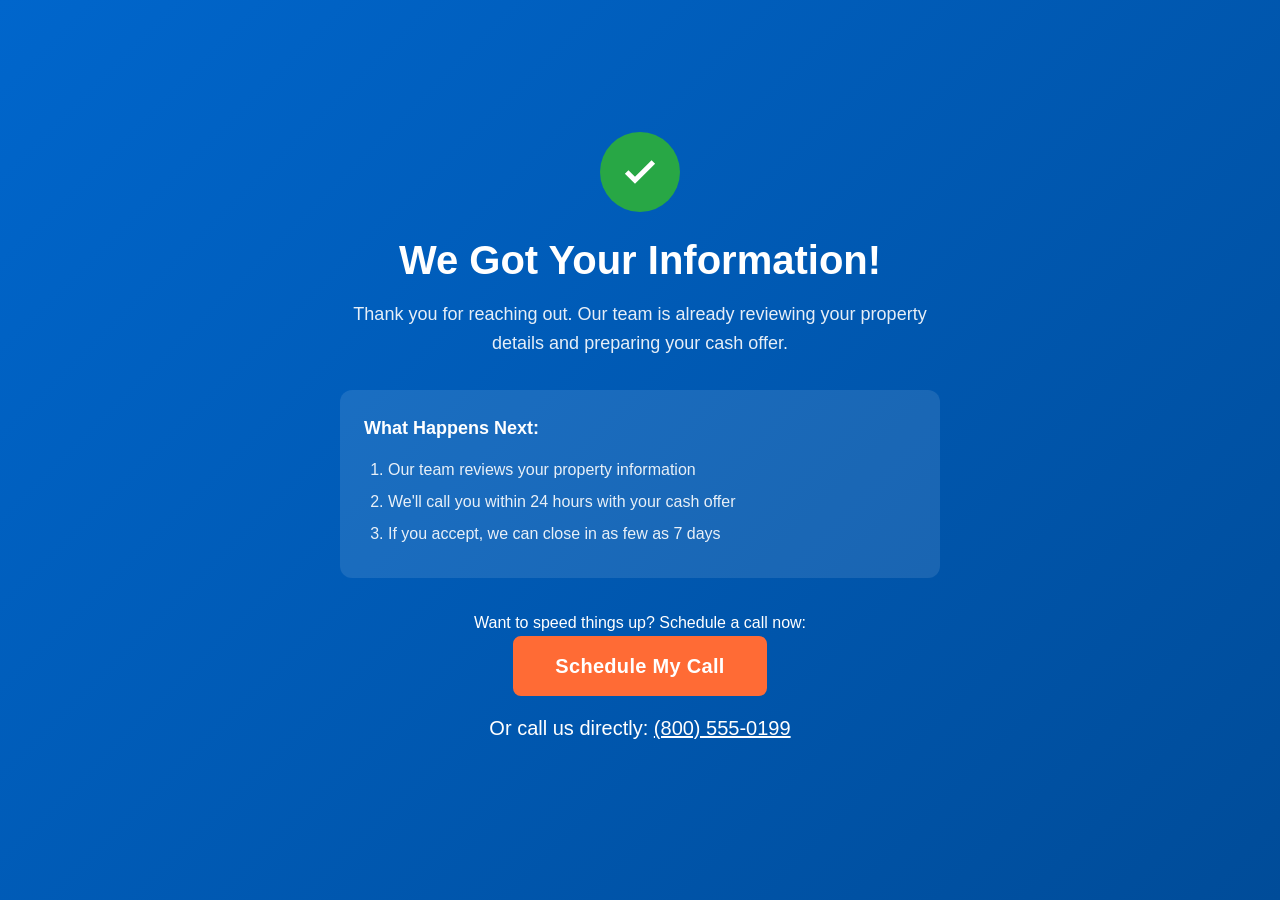
==== thank-you.html @ 828ac415 "Add high-converting PPC landing page for cash home buying business Complete landing page implementat" ====
<!DOCTYPE html>
<html lang="en">
<head>
    <meta charset="UTF-8">
    <meta name="viewport" content="width=device-width, initial-scale=1.0">
    <title>Thank You! | Atlas Home Buyers</title>
    <meta name="robots" content="noindex, nofollow">
    <link rel="icon" type="image/x-icon" href="/assets/favicon.ico">
    <link rel="stylesheet" href="styles.css">

    <!-- Google Tag Manager -->
    <!-- TODO: Replace GTM-XXXXXXX with your actual GTM container ID -->
    <script>
    (function(w,d,s,l,i){w[l]=w[l]||[];w[l].push({'gtm.start':
    new Date().getTime(),event:'gtm.js'});var f=d.getElementsByTagName(s)[0],
    j=d.createElement(s),dl=l!='dataLayer'?'&l='+l:'';j.async=true;j.src=
    'https://www.googletagmanager.com/gtm.js?id='+i+dl;f.parentNode.insertBefore(j,f);
    })(window,document,'script','dataLayer','GTM-XXXXXXX');
    </script>

    <!-- Facebook Pixel -->
    <!-- TODO: Replace XXXXXXXXXXXXXXXX with your actual Facebook Pixel ID -->
    <script>
    !function(f,b,e,v,n,t,s)
    {if(f.fbq)return;n=f.fbq=function(){n.callMethod?
    n.callMethod.apply(n,arguments):n.queue.push(arguments)};
    if(!f._fbq)f._fbq=n;n.push=n;n.loaded=!0;n.version='2.0';
    n.queue=[];t=b.createElement(e);t.async=!0;
    t.src=v;s=b.getElementsByTagName(e)[0];
    s.parentNode.insertBefore(t,s)}(window, document,'script',
    'https://connect.facebook.net/en_US/fbevents.js');
    fbq('init', 'XXXXXXXXXXXXXXXX');
    fbq('track', 'PageView');
    </script>

    <!-- GA4 -->
    <!-- TODO: Replace G-XXXXXXXXXX with your actual GA4 measurement ID -->
    <script async src="https://www.googletagmanager.com/gtag/js?id=G-XXXXXXXXXX"></script>
    <script>
    window.dataLayer = window.dataLayer || [];
    function gtag(){dataLayer.push(arguments);}
    gtag('js', new Date());
    gtag('config', 'G-XXXXXXXXXX');

    // Track thank-you page conversion
    gtag('event', 'conversion', {
        'event_category': 'form',
        'event_label': 'thank_you_page_view'
    });
    </script>

    <style>
        .thank-you {
            min-height: 100vh;
            display: flex;
            align-items: center;
            justify-content: center;
            text-align: center;
            padding: var(--space-lg);
            background: linear-gradient(135deg, #0066CC 0%, #004C99 100%);
            color: var(--color-white);
        }
        .thank-you__container {
            max-width: 600px;
        }
        .thank-you__icon {
            width: 80px;
            height: 80px;
            margin: 0 auto var(--space-lg);
            background-color: var(--color-success);
            border-radius: 50%;
            display: flex;
            align-items: center;
            justify-content: center;
        }
        .thank-you__title {
            font-size: var(--font-size-4xl);
            font-weight: 800;
            margin-bottom: var(--space-md);
            line-height: 1.2;
        }
        .thank-you__text {
            font-size: var(--font-size-lg);
            opacity: 0.9;
            margin-bottom: var(--space-xl);
            line-height: 1.6;
        }
        .thank-you__steps {
            text-align: left;
            background-color: rgba(255, 255, 255, 0.1);
            padding: var(--space-lg);
            border-radius: var(--border-radius-lg);
            margin-bottom: var(--space-xl);
        }
        .thank-you__steps h3 {
            font-size: var(--font-size-lg);
            margin-bottom: var(--space-md);
        }
        .thank-you__steps ol {
            list-style: decimal;
            padding-left: var(--space-lg);
        }
        .thank-you__steps li {
            margin-bottom: var(--space-sm);
            line-height: 1.5;
            opacity: 0.9;
        }
        .thank-you__cta {
            margin-bottom: var(--space-lg);
        }
        .thank-you__phone {
            font-size: var(--font-size-xl);
            margin-top: var(--space-md);
        }
        .thank-you__phone a {
            color: var(--color-white);
            text-decoration: underline;
        }
        /* Calendly embed placeholder */
        .calendly-embed {
            background-color: var(--color-white);
            border-radius: var(--border-radius-lg);
            overflow: hidden;
            margin-top: var(--space-xl);
        }
        .calendly-embed__placeholder {
            padding: var(--space-2xl);
            text-align: center;
            color: var(--color-text-light);
        }
    </style>
</head>
<body>
    <!-- Google Tag Manager (noscript) -->
    <noscript>
        <iframe src="https://www.googletagmanager.com/ns.html?id=GTM-XXXXXXX"
                height="0" width="0" style="display:none;visibility:hidden"></iframe>
    </noscript>

    <main class="thank-you">
        <div class="thank-you__container">
            <div class="thank-you__icon" aria-hidden="true">
                <svg width="40" height="40" viewBox="0 0 24 24" fill="none" stroke="white" stroke-width="3"><polyline points="20 6 9 17 4 12"/></svg>
            </div>

            <h1 class="thank-you__title">We Got Your Information!</h1>

            <p class="thank-you__text">
                Thank you for reaching out. Our team is already reviewing your property details and preparing your cash offer.
            </p>

            <div class="thank-you__steps">
                <h3>What Happens Next:</h3>
                <ol>
                    <li>Our team reviews your property information</li>
                    <li>We'll call you within 24 hours with your cash offer</li>
                    <li>If you accept, we can close in as few as 7 days</li>
                </ol>
            </div>

            <div class="thank-you__cta">
                <p>Want to speed things up? Schedule a call now:</p>

                <!-- TODO: Replace with your actual Calendly link -->
                <a href="https://calendly.com/atlas-home-buyers/consultation" class="btn btn--primary btn--cta" target="_blank" rel="noopener">
                    Schedule My Call
                </a>

                <p class="thank-you__phone">
                    Or call us directly: <a href="tel:+18005550199">(800) 555-0199</a>
                </p>
            </div>

            <!-- Calendly Inline Embed Placeholder -->
            <!-- TODO: Uncomment and replace with your Calendly embed
            <div class="calendly-embed">
                <div class="calendly-inline-widget"
                     data-url="https://calendly.com/atlas-home-buyers/consultation"
                     style="min-width:320px;height:630px;">
                </div>
                <script type="text/javascript" src="https://assets.calendly.com/assets/external/widget.js" async></script>
            </div>
            -->
        </div>
    </main>
</body>
</html>
---- styles.css ----
/* ============================================
   Atlas Home Buyers — PPC Landing Page Styles
   Mobile-first responsive design
   Color Scheme: Primary Blue (#0066CC), CTA Orange (#FF6B35)
   ============================================ */

/* ============================================
   CSS CUSTOM PROPERTIES (Design Tokens)
   ============================================ */
:root {
    /* Colors */
    --color-primary: #0066CC;
    --color-primary-dark: #004C99;
    --color-primary-light: #E8F4FD;
    --color-cta: #FF6B35;
    --color-cta-hover: #E85A25;
    --color-cta-active: #D14E1C;
    --color-success: #28A745;
    --color-error: #DC3545;
    --color-warning: #FFC107;
    --color-text: #1A1A2E;
    --color-text-light: #555770;
    --color-text-muted: #8E8EA0;
    --color-white: #FFFFFF;
    --color-bg: #FFFFFF;
    --color-bg-light: #F8F9FA;
    --color-bg-dark: #1A1A2E;
    --color-border: #DEE2E6;
    --color-star: #FFB800;

    /* Typography — system font stack for performance */
    --font-family: -apple-system, BlinkMacSystemFont, 'Segoe UI', Roboto,
                   'Helvetica Neue', Arial, sans-serif, 'Apple Color Emoji',
                   'Segoe UI Emoji';
    --font-size-base: 16px;
    --font-size-sm: 14px;
    --font-size-xs: 12px;
    --font-size-lg: 18px;
    --font-size-xl: 20px;
    --font-size-2xl: 24px;
    --font-size-3xl: 32px;
    --font-size-4xl: 40px;
    --font-size-hero: 36px;

    /* Spacing */
    --space-xs: 4px;
    --space-sm: 8px;
    --space-md: 16px;
    --space-lg: 24px;
    --space-xl: 32px;
    --space-2xl: 48px;
    --space-3xl: 64px;
    --space-4xl: 80px;

    /* Layout */
    --max-width: 1200px;
    --container-padding: 16px;

    /* Borders */
    --border-radius: 8px;
    --border-radius-lg: 12px;
    --border-radius-pill: 50px;

    /* Shadows */
    --shadow-sm: 0 1px 3px rgba(0, 0, 0, 0.1);
    --shadow-md: 0 4px 12px rgba(0, 0, 0, 0.1);
    --shadow-lg: 0 8px 24px rgba(0, 0, 0, 0.12);
    --shadow-xl: 0 16px 48px rgba(0, 0, 0, 0.15);

    /* Transitions */
    --transition-fast: 150ms ease;
    --transition-base: 250ms ease;
    --transition-slow: 400ms ease;

    /* Z-index layers */
    --z-sticky: 100;
    --z-popup: 1000;
    --z-mobile-cta: 90;
}


/* ============================================
   RESET & BASE STYLES
   ============================================ */
*,
*::before,
*::after {
    box-sizing: border-box;
    margin: 0;
    padding: 0;
}

html {
    font-size: var(--font-size-base);
    scroll-behavior: smooth;
    -webkit-text-size-adjust: 100%;
}

body {
    font-family: var(--font-family);
    font-size: var(--font-size-base);
    line-height: 1.6;
    color: var(--color-text);
    background-color: var(--color-bg);
    -webkit-font-smoothing: antialiased;
    -moz-osx-font-smoothing: grayscale;
    /* Prevent layout shift from scrollbar */
    overflow-x: hidden;
}

img {
    max-width: 100%;
    height: auto;
    display: block;
}

a {
    color: var(--color-primary);
    text-decoration: none;
    transition: color var(--transition-fast);
}

a:hover {
    color: var(--color-primary-dark);
}

a:focus-visible,
button:focus-visible,
input:focus-visible,
select:focus-visible,
textarea:focus-visible {
    outline: 3px solid var(--color-primary);
    outline-offset: 2px;
}

ul, ol {
    list-style: none;
}


/* ============================================
   UTILITY CLASSES
   ============================================ */
.container {
    width: 100%;
    max-width: var(--max-width);
    margin: 0 auto;
    padding-left: var(--container-padding);
    padding-right: var(--container-padding);
}

/* Screen reader only */
.sr-only {
    position: absolute;
    width: 1px;
    height: 1px;
    padding: 0;
    margin: -1px;
    overflow: hidden;
    clip: rect(0, 0, 0, 0);
    white-space: nowrap;
    border: 0;
}

/* Fade-in animation on scroll */
.fade-in {
    opacity: 0;
    transform: translateY(20px);
    transition: opacity 0.6s ease, transform 0.6s ease;
}

.fade-in.visible {
    opacity: 1;
    transform: translateY(0);
}


/* ============================================
   BUTTONS
   ============================================ */
.btn {
    display: inline-flex;
    align-items: center;
    justify-content: center;
    gap: var(--space-sm);
    font-family: var(--font-family);
    font-size: var(--font-size-lg);
    font-weight: 700;
    line-height: 1;
    padding: 16px 32px;
    border: 2px solid transparent;
    border-radius: var(--border-radius);
    cursor: pointer;
    text-align: center;
    text-decoration: none;
    transition: all var(--transition-base);
    /* Minimum 44px touch target per WCAG */
    min-height: 48px;
}

.btn--primary {
    background-color: var(--color-cta);
    color: var(--color-white);
    border-color: var(--color-cta);
}

.btn--primary:hover {
    background-color: var(--color-cta-hover);
    border-color: var(--color-cta-hover);
    color: var(--color-white);
    transform: translateY(-1px);
    box-shadow: var(--shadow-md);
}

.btn--primary:active {
    background-color: var(--color-cta-active);
    transform: translateY(0);
}

.btn--outline {
    background-color: transparent;
    color: var(--color-white);
    border-color: var(--color-white);
}

.btn--outline:hover {
    background-color: var(--color-white);
    color: var(--color-primary);
}

.btn--cta {
    font-size: var(--font-size-xl);
    padding: 18px 40px;
    border-radius: var(--border-radius);
    text-transform: none;
    letter-spacing: 0.3px;
    /* Pulse animation for attention */
    animation: pulse-shadow 2s infinite;
}

.btn--large {
    font-size: var(--font-size-xl);
    padding: 20px 48px;
}

@keyframes pulse-shadow {
    0% {
        box-shadow: 0 0 0 0 rgba(255, 107, 53, 0.4);
    }
    70% {
        box-shadow: 0 0 0 12px rgba(255, 107, 53, 0);
    }
    100% {
        box-shadow: 0 0 0 0 rgba(255, 107, 53, 0);
    }
}


/* ============================================
   SECTION TITLES
   ============================================ */
.section-title {
    font-size: var(--font-size-3xl);
    font-weight: 800;
    text-align: center;
    margin-bottom: var(--space-md);
    color: var(--color-text);
    line-height: 1.2;
}

.section-title--light {
    color: var(--color-white);
}

.section-subtitle {
    font-size: var(--font-size-lg);
    text-align: center;
    color: var(--color-text-light);
    max-width: 600px;
    margin: 0 auto var(--space-2xl);
    line-height: 1.5;
}


/* ============================================
   STICKY HEADER
   ============================================ */
.sticky-header {
    position: fixed;
    top: 0;
    left: 0;
    right: 0;
    z-index: var(--z-sticky);
    background-color: var(--color-white);
    box-shadow: var(--shadow-sm);
    transform: translateY(-100%);
    transition: transform var(--transition-base);
}

.sticky-header.visible {
    transform: translateY(0);
}

.sticky-header__inner {
    display: flex;
    align-items: center;
    justify-content: space-between;
    padding: var(--space-sm) var(--container-padding);
    max-width: var(--max-width);
    margin: 0 auto;
}

.logo-text {
    font-size: var(--font-size-lg);
    font-weight: 800;
    color: var(--color-primary);
}

.sticky-header__phone {
    display: inline-flex;
    align-items: center;
    gap: var(--space-xs);
    color: var(--color-cta);
    font-weight: 700;
    font-size: var(--font-size-sm);
    padding: var(--space-sm) var(--space-md);
    border: 2px solid var(--color-cta);
    border-radius: var(--border-radius-pill);
    transition: all var(--transition-fast);
}

.sticky-header__phone:hover {
    background-color: var(--color-cta);
    color: var(--color-white);
}


/* ============================================
   HERO SECTION
   ============================================ */
.hero {
    /* TODO: Replace with actual hero image */
    background: linear-gradient(135deg, #0066CC 0%, #004C99 50%, #003366 100%);
    color: var(--color-white);
    padding: var(--space-3xl) 0 var(--space-2xl);
    min-height: auto;
    position: relative;
    overflow: hidden;
}

/* Subtle pattern overlay */
.hero::before {
    content: '';
    position: absolute;
    top: 0;
    left: 0;
    right: 0;
    bottom: 0;
    background-image: url("data:image/svg+xml,%3Csvg width='60' height='60' viewBox='0 0 60 60' xmlns='http://www.w3.org/2000/svg'%3E%3Cg fill='none' fill-rule='evenodd'%3E%3Cg fill='%23ffffff' fill-opacity='0.04'%3E%3Ccircle cx='30' cy='30' r='2'/%3E%3C/g%3E%3C/g%3E%3C/svg%3E");
    pointer-events: none;
}

.hero__container {
    max-width: var(--max-width);
    margin: 0 auto;
    padding: 0 var(--container-padding);
    position: relative;
    z-index: 1;
}

.hero__content {
    text-align: center;
    margin-bottom: var(--space-xl);
}

.hero__title {
    font-size: var(--font-size-hero);
    font-weight: 800;
    line-height: 1.15;
    margin-bottom: var(--space-md);
    letter-spacing: -0.5px;
}

.hero__title .city-name {
    color: var(--color-cta);
}

.hero__subtitle {
    font-size: var(--font-size-lg);
    font-weight: 400;
    opacity: 0.9;
    margin-bottom: var(--space-lg);
    line-height: 1.5;
}


/* Trust Badges */
.trust-badges {
    display: flex;
    flex-wrap: wrap;
    justify-content: center;
    gap: var(--space-md);
    margin-bottom: var(--space-lg);
}

.trust-badge {
    display: flex;
    align-items: center;
    gap: var(--space-xs);
    background-color: rgba(255, 255, 255, 0.15);
    padding: var(--space-sm) var(--space-md);
    border-radius: var(--border-radius-pill);
    font-size: var(--font-size-sm);
    font-weight: 600;
    backdrop-filter: blur(4px);
}


/* ============================================
   LEAD CAPTURE FORM
   ============================================ */
.hero__form-wrapper {
    max-width: 480px;
    margin: 0 auto;
}

.urgency-banner {
    display: flex;
    align-items: center;
    justify-content: center;
    gap: var(--space-xs);
    background-color: var(--color-warning);
    color: var(--color-text);
    padding: var(--space-sm) var(--space-md);
    border-radius: var(--border-radius) var(--border-radius) 0 0;
    font-size: var(--font-size-sm);
    font-weight: 600;
}

.lead-form {
    background-color: var(--color-white);
    color: var(--color-text);
    padding: var(--space-lg);
    border-radius: 0 0 var(--border-radius-lg) var(--border-radius-lg);
    box-shadow: var(--shadow-xl);
}

.lead-form__heading {
    font-size: var(--font-size-2xl);
    font-weight: 800;
    text-align: center;
    margin-bottom: var(--space-lg);
    color: var(--color-text);
}

.form-group {
    margin-bottom: var(--space-md);
}

.form-label {
    display: block;
    font-size: var(--font-size-sm);
    font-weight: 600;
    margin-bottom: var(--space-xs);
    color: var(--color-text);
}

.required {
    color: var(--color-error);
}

.form-input {
    display: block;
    width: 100%;
    padding: 14px 16px;
    font-family: var(--font-family);
    font-size: var(--font-size-base);
    color: var(--color-text);
    background-color: var(--color-bg-light);
    border: 2px solid var(--color-border);
    border-radius: var(--border-radius);
    transition: border-color var(--transition-fast), box-shadow var(--transition-fast);
    /* Minimum 44px touch target */
    min-height: 48px;
}

.form-input::placeholder {
    color: var(--color-text-muted);
}

.form-input:focus {
    outline: none;
    border-color: var(--color-primary);
    box-shadow: 0 0 0 3px rgba(0, 102, 204, 0.15);
    background-color: var(--color-white);
}

.form-input.error {
    border-color: var(--color-error);
    box-shadow: 0 0 0 3px rgba(220, 53, 69, 0.15);
}

.form-input.valid {
    border-color: var(--color-success);
}

.form-error {
    display: block;
    font-size: var(--font-size-xs);
    color: var(--color-error);
    margin-top: var(--space-xs);
    min-height: 0;
    transition: all var(--transition-fast);
}

/* Checkbox styling */
.form-group--checkbox {
    margin-bottom: var(--space-sm);
}

.checkbox-label {
    display: flex;
    align-items: flex-start;
    gap: var(--space-sm);
    cursor: pointer;
    font-size: var(--font-size-xs);
    line-height: 1.4;
    color: var(--color-text-light);
}

.checkbox-label input[type="checkbox"] {
    position: absolute;
    opacity: 0;
    width: 0;
    height: 0;
}

.checkbox-custom {
    flex-shrink: 0;
    width: 20px;
    height: 20px;
    border: 2px solid var(--color-border);
    border-radius: 4px;
    transition: all var(--transition-fast);
    position: relative;
    margin-top: 1px;
}

.checkbox-label input[type="checkbox"]:checked + .checkbox-custom {
    background-color: var(--color-primary);
    border-color: var(--color-primary);
}

.checkbox-label input[type="checkbox"]:checked + .checkbox-custom::after {
    content: '';
    position: absolute;
    top: 2px;
    left: 6px;
    width: 5px;
    height: 10px;
    border: solid white;
    border-width: 0 2px 2px 0;
    transform: rotate(45deg);
}

.checkbox-label input[type="checkbox"]:focus-visible + .checkbox-custom {
    outline: 3px solid var(--color-primary);
    outline-offset: 2px;
}

.checkbox-text a {
    color: var(--color-primary);
    text-decoration: underline;
}

/* Submit button inside form */
.lead-form .btn--cta {
    width: 100%;
    margin-top: var(--space-md);
    font-size: var(--font-size-xl);
}

.form-disclaimer {
    display: flex;
    align-items: center;
    justify-content: center;
    gap: var(--space-xs);
    font-size: var(--font-size-xs);
    color: var(--color-text-muted);
    text-align: center;
    margin-top: var(--space-md);
}

/* Form submission states */
.lead-form.submitting .btn--cta {
    opacity: 0.7;
    pointer-events: none;
}

.lead-form.submitting .btn--cta::after {
    content: '';
    display: inline-block;
    width: 16px;
    height: 16px;
    margin-left: var(--space-sm);
    border: 2px solid transparent;
    border-top-color: var(--color-white);
    border-radius: 50%;
    animation: spin 0.6s linear infinite;
}

@keyframes spin {
    to { transform: rotate(360deg); }
}


/* ============================================
   SOCIAL PROOF SECTION
   ============================================ */
.social-proof {
    background-color: var(--color-bg-light);
    padding: var(--space-2xl) 0;
}

/* Stats Bar */
.stats-bar {
    display: grid;
    grid-template-columns: repeat(2, 1fr);
    gap: var(--space-md);
    margin-bottom: var(--space-2xl);
}

.stat {
    text-align: center;
    padding: var(--space-lg);
    background-color: var(--color-white);
    border-radius: var(--border-radius);
    box-shadow: var(--shadow-sm);
}

.stat__number {
    display: block;
    font-size: var(--font-size-3xl);
    font-weight: 800;
    color: var(--color-primary);
    line-height: 1.2;
}

.stat__label {
    font-size: var(--font-size-sm);
    color: var(--color-text-light);
    font-weight: 500;
}

/* Rating Display */
.rating-display {
    text-align: center;
    margin-bottom: var(--space-2xl);
}

.stars {
    display: flex;
    justify-content: center;
    gap: 4px;
    margin-bottom: var(--space-sm);
}

.star {
    width: 28px;
    height: 28px;
    color: var(--color-star);
}

.rating-text {
    font-size: var(--font-size-base);
    color: var(--color-text-light);
}

/* Testimonials */
.testimonials {
    display: grid;
    grid-template-columns: 1fr;
    gap: var(--space-lg);
}

.testimonial {
    background-color: var(--color-white);
    padding: var(--space-lg);
    border-radius: var(--border-radius-lg);
    box-shadow: var(--shadow-sm);
    border-left: 4px solid var(--color-primary);
}

.testimonial__stars {
    color: var(--color-star);
    font-size: var(--font-size-lg);
    margin-bottom: var(--space-sm);
    letter-spacing: 2px;
}

.testimonial__quote {
    font-size: var(--font-size-base);
    line-height: 1.6;
    color: var(--color-text);
    margin-bottom: var(--space-md);
    font-style: italic;
}

.testimonial__author {
    display: flex;
    align-items: center;
    gap: var(--space-sm);
}

.testimonial__avatar {
    width: 44px;
    height: 44px;
    border-radius: 50%;
    background-color: var(--color-primary);
    color: var(--color-white);
    display: flex;
    align-items: center;
    justify-content: center;
    font-weight: 700;
    font-size: var(--font-size-sm);
    flex-shrink: 0;
}

.testimonial__name {
    font-weight: 700;
    font-style: normal;
    display: block;
    color: var(--color-text);
}

.testimonial__location {
    font-size: var(--font-size-sm);
    color: var(--color-text-muted);
}


/* ============================================
   3-STEP PROCESS SECTION
   ============================================ */
.process {
    padding: var(--space-3xl) 0;
    background-color: var(--color-white);
}

.process__steps {
    display: flex;
    flex-direction: column;
    align-items: center;
    gap: var(--space-lg);
}

.process__step {
    text-align: center;
    max-width: 340px;
}

.process__icon {
    position: relative;
    width: 80px;
    height: 80px;
    margin: 0 auto var(--space-md);
    background-color: var(--color-primary-light);
    border-radius: 50%;
    display: flex;
    align-items: center;
    justify-content: center;
    color: var(--color-primary);
}

.process__step-number {
    position: absolute;
    top: -4px;
    right: -4px;
    width: 28px;
    height: 28px;
    background-color: var(--color-cta);
    color: var(--color-white);
    border-radius: 50%;
    font-size: var(--font-size-sm);
    font-weight: 800;
    display: flex;
    align-items: center;
    justify-content: center;
}

.process__step-title {
    font-size: var(--font-size-xl);
    font-weight: 700;
    margin-bottom: var(--space-sm);
    color: var(--color-text);
}

.process__step-desc {
    font-size: var(--font-size-base);
    color: var(--color-text-light);
    line-height: 1.6;
}

/* Step connector arrows — hidden on mobile, shown on desktop */
.process__connector {
    display: none;
    color: var(--color-primary);
    opacity: 0.3;
}


/* ============================================
   BENEFITS SECTION
   ============================================ */
.benefits {
    padding: var(--space-3xl) 0;
    background-color: var(--color-bg-light);
}

.benefits__grid {
    display: grid;
    grid-template-columns: 1fr;
    gap: var(--space-md);
    margin-bottom: var(--space-2xl);
}

.benefit {
    display: flex;
    align-items: flex-start;
    gap: var(--space-md);
    padding: var(--space-lg);
    background-color: var(--color-white);
    border-radius: var(--border-radius);
    box-shadow: var(--shadow-sm);
    transition: box-shadow var(--transition-base);
}

.benefit:hover {
    box-shadow: var(--shadow-md);
}

.benefit__icon {
    flex-shrink: 0;
    color: var(--color-success);
}

.benefit__title {
    font-size: var(--font-size-base);
    font-weight: 700;
    margin-bottom: var(--space-xs);
    color: var(--color-text);
}

.benefit__desc {
    font-size: var(--font-size-sm);
    color: var(--color-text-light);
    line-height: 1.5;
}

/* Comparison Table */
.comparison {
    max-width: 700px;
    margin: 0 auto;
}

.comparison__title {
    text-align: center;
    font-size: var(--font-size-2xl);
    font-weight: 700;
    margin-bottom: var(--space-lg);
}

.comparison__table {
    background-color: var(--color-white);
    border-radius: var(--border-radius-lg);
    overflow: hidden;
    box-shadow: var(--shadow-md);
}

.comparison__header,
.comparison__row {
    display: grid;
    grid-template-columns: 1.2fr 1fr 1fr;
    gap: 0;
}

.comparison__header {
    font-weight: 700;
    font-size: var(--font-size-sm);
    background-color: var(--color-bg-light);
}

.comparison__header > div,
.comparison__row > div {
    padding: var(--space-md);
    display: flex;
    align-items: center;
}

.comparison__row {
    border-top: 1px solid var(--color-border);
    font-size: var(--font-size-sm);
}

.comparison__label {
    font-weight: 600;
    color: var(--color-text);
}

.comparison__col--traditional {
    color: var(--color-text-light);
    text-align: center;
    justify-content: center;
}

.comparison__col--atlas {
    text-align: center;
    justify-content: center;
}

.comparison__highlight {
    color: var(--color-success);
    font-weight: 700;
}


/* ============================================
   FAQ ACCORDION SECTION
   ============================================ */
.faq {
    padding: var(--space-3xl) 0;
    background-color: var(--color-white);
}

.faq__list {
    max-width: 700px;
    margin: 0 auto;
}

.faq__item {
    border-bottom: 1px solid var(--color-border);
}

.faq__item:first-child {
    border-top: 1px solid var(--color-border);
}

.faq__question {
    display: flex;
    align-items: center;
    justify-content: space-between;
    width: 100%;
    padding: var(--space-lg) 0;
    font-family: var(--font-family);
    font-size: var(--font-size-base);
    font-weight: 600;
    color: var(--color-text);
    background: none;
    border: none;
    cursor: pointer;
    text-align: left;
    gap: var(--space-md);
    transition: color var(--transition-fast);
    /* Minimum touch target */
    min-height: 48px;
}

.faq__question:hover {
    color: var(--color-primary);
}

.faq__chevron {
    flex-shrink: 0;
    transition: transform var(--transition-base);
}

.faq__question[aria-expanded="true"] .faq__chevron {
    transform: rotate(180deg);
}

.faq__answer {
    overflow: hidden;
    max-height: 0;
    transition: max-height var(--transition-slow), padding var(--transition-slow);
}

.faq__answer[hidden] {
    display: block;
    max-height: 0;
    padding: 0;
}

.faq__answer:not([hidden]) {
    max-height: 300px;
    padding-bottom: var(--space-lg);
}

.faq__answer p {
    font-size: var(--font-size-base);
    line-height: 1.6;
    color: var(--color-text-light);
}


/* ============================================
   FINAL CTA SECTION
   ============================================ */
.final-cta {
    padding: var(--space-3xl) 0;
    background: linear-gradient(135deg, #0066CC 0%, #004C99 100%);
    color: var(--color-white);
    text-align: center;
}

.final-cta__subtitle {
    font-size: var(--font-size-lg);
    opacity: 0.9;
    margin-bottom: var(--space-xl);
}

.final-cta__actions {
    display: flex;
    flex-direction: column;
    align-items: center;
    gap: var(--space-md);
}


/* ============================================
   FOOTER
   ============================================ */
.footer {
    background-color: var(--color-bg-dark);
    color: rgba(255, 255, 255, 0.8);
    padding: var(--space-2xl) 0 var(--space-lg);
}

.footer__inner {
    display: grid;
    grid-template-columns: 1fr;
    gap: var(--space-xl);
    margin-bottom: var(--space-xl);
}

.footer__brand .logo-text {
    color: var(--color-white);
    font-size: var(--font-size-xl);
}

.footer__tagline {
    font-size: var(--font-size-sm);
    opacity: 0.7;
    margin-top: var(--space-sm);
}

.footer__heading {
    font-size: var(--font-size-sm);
    font-weight: 700;
    color: var(--color-white);
    text-transform: uppercase;
    letter-spacing: 1px;
    margin-bottom: var(--space-md);
}

.footer__area-list {
    display: grid;
    grid-template-columns: 1fr 1fr;
    gap: var(--space-xs);
    font-size: var(--font-size-sm);
}

.footer__links ul {
    display: flex;
    flex-direction: column;
    gap: var(--space-sm);
}

.footer__links a {
    color: rgba(255, 255, 255, 0.7);
    font-size: var(--font-size-sm);
    transition: color var(--transition-fast);
}

.footer__links a:hover {
    color: var(--color-white);
}

.footer__bottom {
    border-top: 1px solid rgba(255, 255, 255, 0.1);
    padding-top: var(--space-lg);
    text-align: center;
    font-size: var(--font-size-xs);
}

.footer__disclaimer {
    margin-top: var(--space-sm);
    opacity: 0.5;
    font-size: var(--font-size-xs);
    max-width: 600px;
    margin-left: auto;
    margin-right: auto;
}


/* ============================================
   MOBILE STICKY CTA (bottom bar)
   ============================================ */
.mobile-sticky-cta {
    display: none;
    position: fixed;
    bottom: 0;
    left: 0;
    right: 0;
    z-index: var(--z-mobile-cta);
    padding: var(--space-sm) var(--container-padding);
    background-color: var(--color-white);
    box-shadow: 0 -4px 12px rgba(0, 0, 0, 0.1);
}

.mobile-sticky-cta .btn {
    width: 100%;
    font-size: var(--font-size-lg);
    padding: 16px;
}

/* Show on mobile when scrolled past hero */
.mobile-sticky-cta.visible {
    display: block;
}


/* ============================================
   EXIT-INTENT POPUP
   ============================================ */
.exit-popup {
    position: fixed;
    inset: 0;
    z-index: var(--z-popup);
    display: flex;
    align-items: center;
    justify-content: center;
    padding: var(--space-md);
}

.exit-popup[hidden] {
    display: none;
}

.exit-popup__overlay {
    position: absolute;
    inset: 0;
    background-color: rgba(0, 0, 0, 0.6);
    backdrop-filter: blur(4px);
}

.exit-popup__content {
    position: relative;
    background-color: var(--color-white);
    padding: var(--space-2xl) var(--space-lg);
    border-radius: var(--border-radius-lg);
    box-shadow: var(--shadow-xl);
    max-width: 440px;
    width: 100%;
    text-align: center;
    animation: popup-enter 0.3s ease;
}

@keyframes popup-enter {
    from {
        opacity: 0;
        transform: scale(0.95) translateY(10px);
    }
    to {
        opacity: 1;
        transform: scale(1) translateY(0);
    }
}

.exit-popup__close {
    position: absolute;
    top: var(--space-md);
    right: var(--space-md);
    background: none;
    border: none;
    font-size: 28px;
    color: var(--color-text-muted);
    cursor: pointer;
    width: 40px;
    height: 40px;
    display: flex;
    align-items: center;
    justify-content: center;
    border-radius: 50%;
    transition: all var(--transition-fast);
}

.exit-popup__close:hover {
    background-color: var(--color-bg-light);
    color: var(--color-text);
}

.exit-popup__heading {
    font-size: var(--font-size-2xl);
    font-weight: 800;
    margin-bottom: var(--space-md);
    color: var(--color-text);
}

.exit-popup__text {
    font-size: var(--font-size-base);
    color: var(--color-text-light);
    margin-bottom: var(--space-lg);
    line-height: 1.5;
}

.exit-popup__note {
    font-size: var(--font-size-xs);
    color: var(--color-text-muted);
    margin-top: var(--space-md);
}


/* ============================================
   RESPONSIVE BREAKPOINTS
   ============================================ */

/* Tablet and up (768px) */
@media (min-width: 768px) {
    :root {
        --font-size-hero: 48px;
        --container-padding: 24px;
    }

    .hero {
        padding: var(--space-4xl) 0 var(--space-3xl);
    }

    .hero__container {
        display: grid;
        grid-template-columns: 1fr 1fr;
        gap: var(--space-2xl);
        align-items: center;
    }

    .hero__content {
        text-align: left;
        margin-bottom: 0;
    }

    .trust-badges {
        justify-content: flex-start;
    }

    .hero__form-wrapper {
        max-width: 100%;
    }

    /* Stats 4-column */
    .stats-bar {
        grid-template-columns: repeat(4, 1fr);
    }

    /* Testimonials grid */
    .testimonials {
        grid-template-columns: repeat(3, 1fr);
    }

    /* Process steps horizontal */
    .process__steps {
        flex-direction: row;
        justify-content: center;
        align-items: flex-start;
    }

    .process__connector {
        display: flex;
        align-items: center;
        margin-top: 28px;
    }

    /* Benefits grid */
    .benefits__grid {
        grid-template-columns: repeat(2, 1fr);
    }

    /* Final CTA buttons row */
    .final-cta__actions {
        flex-direction: row;
        justify-content: center;
    }

    /* Footer grid */
    .footer__inner {
        grid-template-columns: 1.5fr 1.5fr 1fr;
    }

    /* Hide mobile sticky CTA on tablet+ */
    .mobile-sticky-cta {
        display: none !important;
    }
}

/* Desktop (1024px+) */
@media (min-width: 1024px) {
    :root {
        --font-size-hero: 52px;
        --container-padding: 32px;
    }

    /* Benefits 3-column */
    .benefits__grid {
        grid-template-columns: repeat(3, 1fr);
    }

    .section-title {
        font-size: var(--font-size-4xl);
    }
}

/* Small mobile (480px and below) */
@media (max-width: 480px) {
    :root {
        --font-size-hero: 28px;
    }

    .hero {
        padding: var(--space-2xl) 0 var(--space-lg);
    }

    .trust-badge {
        font-size: var(--font-size-xs);
        padding: 6px 10px;
    }

    .lead-form {
        padding: var(--space-md);
    }

    .btn--cta {
        font-size: var(--font-size-lg);
        padding: 16px 24px;
    }

    .comparison__header,
    .comparison__row {
        grid-template-columns: 1fr 0.8fr 0.8fr;
    }

    .comparison__header > div,
    .comparison__row > div {
        padding: var(--space-sm);
        font-size: var(--font-size-xs);
    }

    /* Footer area list single column */
    .footer__area-list {
        grid-template-columns: 1fr;
    }

    /* Add bottom padding for sticky CTA */
    .footer {
        padding-bottom: calc(var(--space-lg) + 70px);
    }
}

/* Reduced motion preference */
@media (prefers-reduced-motion: reduce) {
    html {
        scroll-behavior: auto;
    }

    .fade-in {
        opacity: 1;
        transform: none;
        transition: none;
    }

    .btn--cta {
        animation: none;
    }

    .faq__answer {
        transition: none;
    }

    .exit-popup__content {
        animation: none;
    }
}

/* Print styles */
@media print {
    .sticky-header,
    .mobile-sticky-cta,
    .exit-popup,
    .urgency-banner {
        display: none !important;
    }

    .hero {
        background: none !important;
        color: var(--color-text) !important;
    }

    body {
        font-size: 12pt;
    }
}
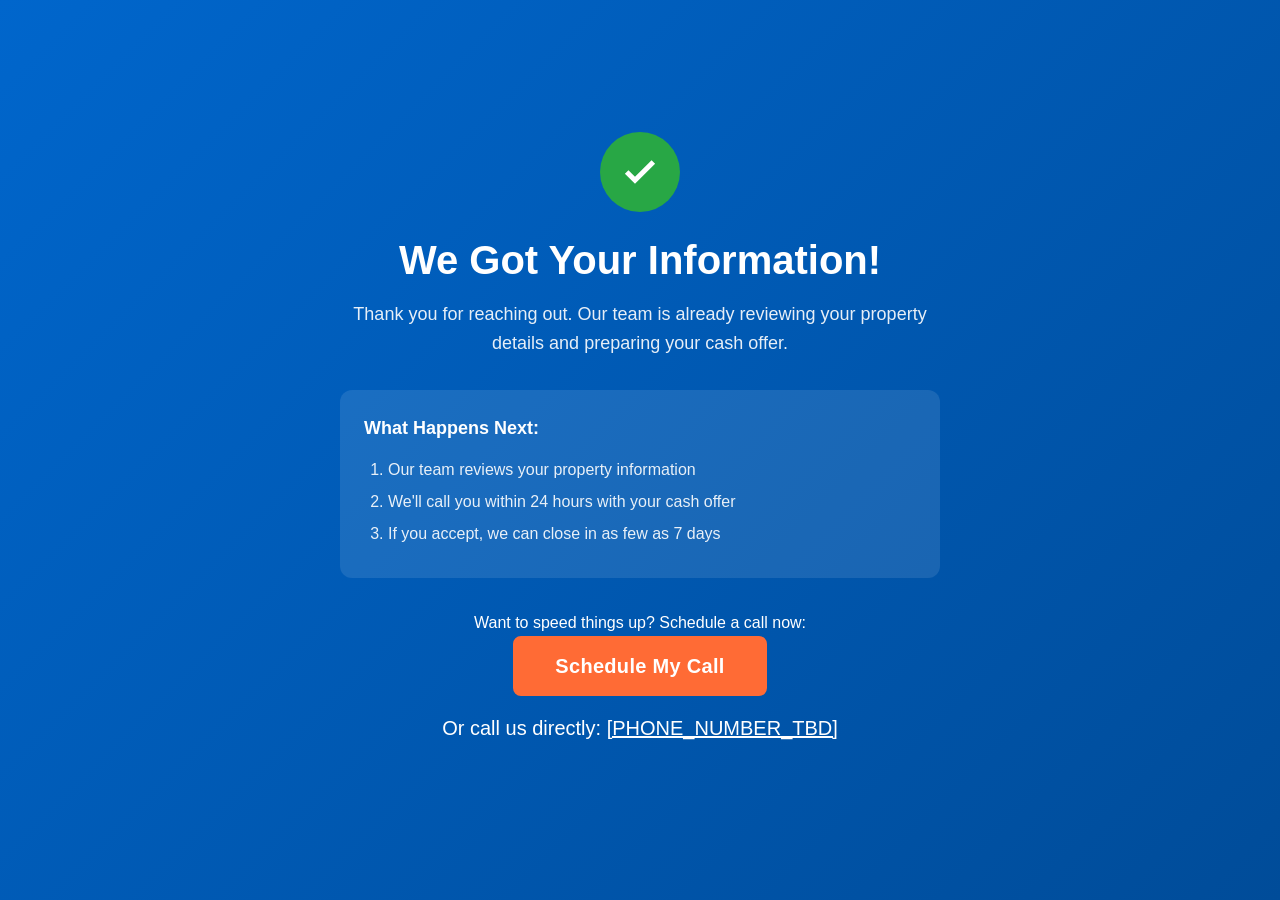
==== commit 2959da6a: "Redesign landing page: merge best elements from original + new page Hybrid approach combining high-c" ====
--- a/thank-you.html
+++ b/thank-you.html
@@ -9,13 +9,13 @@
     <link rel="stylesheet" href="styles.css">
 
     <!-- Google Tag Manager -->
-    <!-- TODO: Replace GTM-XXXXXXX with your actual GTM container ID -->
+    <!-- TODO: Replace [GTM_CONTAINER_ID_TBD] with your actual GTM container ID -->
     <script>
     (function(w,d,s,l,i){w[l]=w[l]||[];w[l].push({'gtm.start':
     new Date().getTime(),event:'gtm.js'});var f=d.getElementsByTagName(s)[0],
     j=d.createElement(s),dl=l!='dataLayer'?'&l='+l:'';j.async=true;j.src=
     'https://www.googletagmanager.com/gtm.js?id='+i+dl;f.parentNode.insertBefore(j,f);
-    })(window,document,'script','dataLayer','GTM-XXXXXXX');
+    })(window,document,'script','dataLayer','[GTM_CONTAINER_ID_TBD]');
     </script>
 
     <!-- Facebook Pixel -->
@@ -29,18 +29,18 @@
     t.src=v;s=b.getElementsByTagName(e)[0];
     s.parentNode.insertBefore(t,s)}(window, document,'script',
     'https://connect.facebook.net/en_US/fbevents.js');
-    fbq('init', 'XXXXXXXXXXXXXXXX');
+    fbq('init', '[FACEBOOK_PIXEL_ID_TBD]');
     fbq('track', 'PageView');
     </script>
 
     <!-- GA4 -->
-    <!-- TODO: Replace G-XXXXXXXXXX with your actual GA4 measurement ID -->
-    <script async src="https://www.googletagmanager.com/gtag/js?id=G-XXXXXXXXXX"></script>
+    <!-- TODO: Replace [GA4_MEASUREMENT_ID_TBD] with your actual GA4 measurement ID -->
+    <script async src="https://www.googletagmanager.com/gtag/js?id=[GA4_MEASUREMENT_ID_TBD]"></script>
     <script>
     window.dataLayer = window.dataLayer || [];
     function gtag(){dataLayer.push(arguments);}
     gtag('js', new Date());
-    gtag('config', 'G-XXXXXXXXXX');
+    gtag('config', '[GA4_MEASUREMENT_ID_TBD]');
 
     // Track thank-you page conversion
     gtag('event', 'conversion', {
@@ -133,7 +133,7 @@
 <body>
     <!-- Google Tag Manager (noscript) -->
     <noscript>
-        <iframe src="https://www.googletagmanager.com/ns.html?id=GTM-XXXXXXX"
+        <iframe src="https://www.googletagmanager.com/ns.html?id=[GTM_CONTAINER_ID_TBD]"
                 height="0" width="0" style="display:none;visibility:hidden"></iframe>
     </noscript>
 
@@ -167,7 +167,8 @@
                 </a>
 
                 <p class="thank-you__phone">
-                    Or call us directly: <a href="tel:+18005550199">(800) 555-0199</a>
+                    <!-- Replace [PHONE_NUMBER_TBD] with actual CallRail tracking number -->
+                    Or call us directly: <a href="tel:[PHONE_NUMBER_TBD]">[PHONE_NUMBER_TBD]</a>
                 </p>
             </div>
 
--- a/styles.css
+++ b/styles.css
@@ -1,14 +1,13 @@
 /* ============================================
-   Atlas Home Buyers — PPC Landing Page Styles
+   Atlas Home Buyers — Hybrid Landing Page Styles
    Mobile-first responsive design
    Color Scheme: Primary Blue (#0066CC), CTA Orange (#FF6B35)
    ============================================ */
 
 /* ============================================
-   CSS CUSTOM PROPERTIES (Design Tokens)
+   CSS CUSTOM PROPERTIES
    ============================================ */
 :root {
-    /* Colors */
     --color-primary: #0066CC;
     --color-primary-dark: #004C99;
     --color-primary-light: #E8F4FD;
@@ -28,7 +27,6 @@
     --color-border: #DEE2E6;
     --color-star: #FFB800;
 
-    /* Typography — system font stack for performance */
     --font-family: -apple-system, BlinkMacSystemFont, 'Segoe UI', Roboto,
                    'Helvetica Neue', Arial, sans-serif, 'Apple Color Emoji',
                    'Segoe UI Emoji';
@@ -42,7 +40,6 @@
     --font-size-4xl: 40px;
     --font-size-hero: 36px;
 
-    /* Spacing */
     --space-xs: 4px;
     --space-sm: 8px;
     --space-md: 16px;
@@ -52,27 +49,22 @@
     --space-3xl: 64px;
     --space-4xl: 80px;
 
-    /* Layout */
     --max-width: 1200px;
     --container-padding: 16px;
 
-    /* Borders */
     --border-radius: 8px;
     --border-radius-lg: 12px;
     --border-radius-pill: 50px;
 
-    /* Shadows */
     --shadow-sm: 0 1px 3px rgba(0, 0, 0, 0.1);
     --shadow-md: 0 4px 12px rgba(0, 0, 0, 0.1);
     --shadow-lg: 0 8px 24px rgba(0, 0, 0, 0.12);
     --shadow-xl: 0 16px 48px rgba(0, 0, 0, 0.15);
 
-    /* Transitions */
     --transition-fast: 150ms ease;
     --transition-base: 250ms ease;
     --transition-slow: 400ms ease;
 
-    /* Z-index layers */
     --z-sticky: 100;
     --z-popup: 1000;
     --z-mobile-cta: 90;
@@ -80,7 +72,7 @@
 
 
 /* ============================================
-   RESET & BASE STYLES
+   RESET & BASE
    ============================================ */
 *,
 *::before,
@@ -104,7 +96,6 @@
     background-color: var(--color-bg);
     -webkit-font-smoothing: antialiased;
     -moz-osx-font-smoothing: grayscale;
-    /* Prevent layout shift from scrollbar */
     overflow-x: hidden;
 }
 
@@ -149,7 +140,6 @@
     padding-right: var(--container-padding);
 }
 
-/* Screen reader only */
 .sr-only {
     position: absolute;
     width: 1px;
@@ -162,7 +152,6 @@
     border: 0;
 }
 
-/* Fade-in animation on scroll */
 .fade-in {
     opacity: 0;
     transform: translateY(20px);
@@ -194,7 +183,6 @@
     text-align: center;
     text-decoration: none;
     transition: all var(--transition-base);
-    /* Minimum 44px touch target per WCAG */
     min-height: 48px;
 }
 
@@ -232,9 +220,7 @@
     font-size: var(--font-size-xl);
     padding: 18px 40px;
     border-radius: var(--border-radius);
-    text-transform: none;
     letter-spacing: 0.3px;
-    /* Pulse animation for attention */
     animation: pulse-shadow 2s infinite;
 }
 
@@ -244,15 +230,9 @@
 }
 
 @keyframes pulse-shadow {
-    0% {
-        box-shadow: 0 0 0 0 rgba(255, 107, 53, 0.4);
-    }
-    70% {
-        box-shadow: 0 0 0 12px rgba(255, 107, 53, 0);
-    }
-    100% {
-        box-shadow: 0 0 0 0 rgba(255, 107, 53, 0);
-    }
+    0% { box-shadow: 0 0 0 0 rgba(255, 107, 53, 0.4); }
+    70% { box-shadow: 0 0 0 12px rgba(255, 107, 53, 0); }
+    100% { box-shadow: 0 0 0 0 rgba(255, 107, 53, 0); }
 }
 
 
@@ -339,7 +319,6 @@
    HERO SECTION
    ============================================ */
 .hero {
-    /* TODO: Replace with actual hero image */
     background: linear-gradient(135deg, #0066CC 0%, #004C99 50%, #003366 100%);
     color: var(--color-white);
     padding: var(--space-3xl) 0 var(--space-2xl);
@@ -348,7 +327,6 @@
     overflow: hidden;
 }
 
-/* Subtle pattern overlay */
 .hero::before {
     content: '';
     position: absolute;
@@ -381,7 +359,7 @@
     letter-spacing: -0.5px;
 }
 
-.hero__title .city-name {
+.hero__title .city-insert {
     color: var(--color-cta);
 }
 
@@ -393,8 +371,6 @@
     line-height: 1.5;
 }
 
-
-/* Trust Badges */
 .trust-badges {
     display: flex;
     flex-wrap: wrap;
@@ -417,31 +393,18 @@
 
 
 /* ============================================
-   LEAD CAPTURE FORM
+   LEAD CAPTURE FORM (Two-Step)
    ============================================ */
 .hero__form-wrapper {
     max-width: 480px;
     margin: 0 auto;
-}
-
-.urgency-banner {
-    display: flex;
-    align-items: center;
-    justify-content: center;
-    gap: var(--space-xs);
-    background-color: var(--color-warning);
-    color: var(--color-text);
-    padding: var(--space-sm) var(--space-md);
-    border-radius: var(--border-radius) var(--border-radius) 0 0;
-    font-size: var(--font-size-sm);
-    font-weight: 600;
 }
 
 .lead-form {
     background-color: var(--color-white);
     color: var(--color-text);
     padding: var(--space-lg);
-    border-radius: 0 0 var(--border-radius-lg) var(--border-radius-lg);
+    border-radius: var(--border-radius-lg);
     box-shadow: var(--shadow-xl);
 }
 
@@ -480,7 +443,6 @@
     border: 2px solid var(--color-border);
     border-radius: var(--border-radius);
     transition: border-color var(--transition-fast), box-shadow var(--transition-fast);
-    /* Minimum 44px touch target */
     min-height: 48px;
 }
 
@@ -511,6 +473,27 @@
     margin-top: var(--space-xs);
     min-height: 0;
     transition: all var(--transition-fast);
+}
+
+/* Multi-step form */
+.form-step-hidden {
+    display: none;
+}
+
+.form-step-indicator {
+    background-color: var(--color-primary-light);
+    color: var(--color-primary);
+    padding: var(--space-sm) var(--space-md);
+    border-radius: var(--border-radius);
+    font-size: var(--font-size-sm);
+    font-weight: 600;
+    margin-bottom: var(--space-lg);
+    text-align: center;
+}
+
+.step-check {
+    color: var(--color-success);
+    font-weight: 700;
 }
 
 /* Checkbox styling */
@@ -573,7 +556,6 @@
     text-decoration: underline;
 }
 
-/* Submit button inside form */
 .lead-form .btn--cta {
     width: 100%;
     margin-top: var(--space-md);
@@ -589,6 +571,37 @@
     color: var(--color-text-muted);
     text-align: center;
     margin-top: var(--space-md);
+}
+
+/* Form success state */
+.form-success {
+    text-align: center;
+    padding: var(--space-lg) 0;
+}
+
+.form-success__icon {
+    width: 64px;
+    height: 64px;
+    margin: 0 auto var(--space-md);
+    background-color: var(--color-success);
+    border-radius: 50%;
+    display: flex;
+    align-items: center;
+    justify-content: center;
+    color: var(--color-white);
+}
+
+.form-success__title {
+    font-size: var(--font-size-2xl);
+    font-weight: 800;
+    margin-bottom: var(--space-sm);
+    color: var(--color-text);
+}
+
+.form-success__text {
+    font-size: var(--font-size-base);
+    color: var(--color-text-light);
+    line-height: 1.5;
 }
 
 /* Form submission states */
@@ -615,136 +628,137 @@
 
 
 /* ============================================
-   SOCIAL PROOF SECTION
-   ============================================ */
-.social-proof {
+   TRUST BAR
+   ============================================ */
+.trust-bar {
     background-color: var(--color-bg-light);
-    padding: var(--space-2xl) 0;
-}
-
-/* Stats Bar */
-.stats-bar {
-    display: grid;
-    grid-template-columns: repeat(2, 1fr);
+    padding: var(--space-lg) 0;
+    border-bottom: 1px solid var(--color-border);
+}
+
+.trust-bar .container {
+    display: flex;
+    flex-direction: column;
+    align-items: center;
     gap: var(--space-md);
-    margin-bottom: var(--space-2xl);
-}
-
-.stat {
-    text-align: center;
-    padding: var(--space-lg);
+}
+
+.trust-bar__badges {
+    display: flex;
+    flex-wrap: wrap;
+    justify-content: center;
+    gap: var(--space-md);
+}
+
+.trust-bar__badge {
+    display: flex;
+    align-items: center;
+    gap: var(--space-sm);
+    padding: var(--space-sm) var(--space-md);
     background-color: var(--color-white);
     border-radius: var(--border-radius);
     box-shadow: var(--shadow-sm);
-}
-
-.stat__number {
-    display: block;
-    font-size: var(--font-size-3xl);
+    color: var(--color-text);
+    font-size: var(--font-size-sm);
+    font-weight: 600;
+    transition: box-shadow var(--transition-base);
+    text-decoration: none;
+}
+
+.trust-bar__badge:hover {
+    box-shadow: var(--shadow-md);
+    color: var(--color-text);
+}
+
+.trust-bar__stars {
+    color: var(--color-star);
+    font-size: var(--font-size-lg);
+    letter-spacing: 1px;
+}
+
+.trust-bar__media {
+    display: flex;
+    align-items: center;
+    gap: var(--space-md);
+    flex-wrap: wrap;
+    justify-content: center;
+}
+
+.trust-bar__media-label {
+    font-size: var(--font-size-sm);
+    color: var(--color-text-muted);
+    font-weight: 600;
+}
+
+.trust-bar__logos {
+    display: flex;
+    gap: var(--space-md);
+    align-items: center;
+    flex-wrap: wrap;
+    justify-content: center;
+}
+
+.media-logo {
+    font-size: var(--font-size-sm);
     font-weight: 800;
-    color: var(--color-primary);
-    line-height: 1.2;
-}
-
-.stat__label {
-    font-size: var(--font-size-sm);
-    color: var(--color-text-light);
-    font-weight: 500;
-}
-
-/* Rating Display */
-.rating-display {
-    text-align: center;
-    margin-bottom: var(--space-2xl);
-}
-
-.stars {
-    display: flex;
-    justify-content: center;
-    gap: 4px;
-    margin-bottom: var(--space-sm);
-}
-
-.star {
-    width: 28px;
-    height: 28px;
-    color: var(--color-star);
-}
-
-.rating-text {
-    font-size: var(--font-size-base);
-    color: var(--color-text-light);
-}
-
-/* Testimonials */
-.testimonials {
+    color: var(--color-text-muted);
+    letter-spacing: 1px;
+    opacity: 0.6;
+    padding: var(--space-xs) var(--space-sm);
+}
+
+
+/* ============================================
+   "YOU'RE NOT THE ONLY ONE" SECTION
+   ============================================ */
+.situations {
+    padding: var(--space-3xl) 0;
+    background-color: var(--color-white);
+}
+
+.situations__grid {
     display: grid;
     grid-template-columns: 1fr;
-    gap: var(--space-lg);
-}
-
-.testimonial {
-    background-color: var(--color-white);
-    padding: var(--space-lg);
-    border-radius: var(--border-radius-lg);
+    gap: var(--space-md);
+    max-width: 800px;
+    margin: 0 auto;
+}
+
+.situation-card {
+    display: flex;
+    align-items: center;
+    gap: var(--space-md);
+    padding: var(--space-md) var(--space-lg);
+    background-color: var(--color-bg-light);
+    border-radius: var(--border-radius);
+    border-left: 4px solid var(--color-primary);
+    transition: box-shadow var(--transition-base);
+}
+
+.situation-card:hover {
     box-shadow: var(--shadow-sm);
-    border-left: 4px solid var(--color-primary);
-}
-
-.testimonial__stars {
-    color: var(--color-star);
-    font-size: var(--font-size-lg);
-    margin-bottom: var(--space-sm);
-    letter-spacing: 2px;
-}
-
-.testimonial__quote {
+}
+
+.situation-card__emoji {
+    font-size: 28px;
+    flex-shrink: 0;
+    line-height: 1;
+}
+
+.situation-card__text {
     font-size: var(--font-size-base);
-    line-height: 1.6;
+    font-weight: 500;
     color: var(--color-text);
-    margin-bottom: var(--space-md);
-    font-style: italic;
-}
-
-.testimonial__author {
-    display: flex;
-    align-items: center;
-    gap: var(--space-sm);
-}
-
-.testimonial__avatar {
-    width: 44px;
-    height: 44px;
-    border-radius: 50%;
-    background-color: var(--color-primary);
-    color: var(--color-white);
-    display: flex;
-    align-items: center;
-    justify-content: center;
-    font-weight: 700;
-    font-size: var(--font-size-sm);
-    flex-shrink: 0;
-}
-
-.testimonial__name {
-    font-weight: 700;
-    font-style: normal;
-    display: block;
-    color: var(--color-text);
-}
-
-.testimonial__location {
-    font-size: var(--font-size-sm);
-    color: var(--color-text-muted);
-}
-
-
-/* ============================================
-   3-STEP PROCESS SECTION
+    line-height: 1.4;
+}
+
+
+/* ============================================
+   3-STEP PROCESS
    ============================================ */
 .process {
     padding: var(--space-3xl) 0;
-    background-color: var(--color-white);
+    background-color: var(--color-bg-light);
 }
 
 .process__steps {
@@ -801,7 +815,6 @@
     line-height: 1.6;
 }
 
-/* Step connector arrows — hidden on mobile, shown on desktop */
 .process__connector {
     display: none;
     color: var(--color-primary);
@@ -810,67 +823,53 @@
 
 
 /* ============================================
-   BENEFITS SECTION
-   ============================================ */
-.benefits {
+   STATS BAR
+   ============================================ */
+.stats {
+    padding: var(--space-2xl) 0;
+    background-color: var(--color-primary);
+    color: var(--color-white);
+}
+
+.stats-bar {
+    display: grid;
+    grid-template-columns: repeat(2, 1fr);
+    gap: var(--space-md);
+}
+
+.stat {
+    text-align: center;
+    padding: var(--space-lg);
+    background-color: rgba(255, 255, 255, 0.1);
+    border-radius: var(--border-radius);
+    backdrop-filter: blur(4px);
+}
+
+.stat__icon {
+    display: block;
+    font-size: 32px;
+    margin-bottom: var(--space-sm);
+    line-height: 1;
+}
+
+.stat__text {
+    font-size: var(--font-size-sm);
+    font-weight: 600;
+    line-height: 1.3;
+}
+
+
+/* ============================================
+   COMPARISON TABLE
+   ============================================ */
+.comparison-section {
     padding: var(--space-3xl) 0;
-    background-color: var(--color-bg-light);
-}
-
-.benefits__grid {
-    display: grid;
-    grid-template-columns: 1fr;
-    gap: var(--space-md);
-    margin-bottom: var(--space-2xl);
-}
-
-.benefit {
-    display: flex;
-    align-items: flex-start;
-    gap: var(--space-md);
-    padding: var(--space-lg);
     background-color: var(--color-white);
-    border-radius: var(--border-radius);
-    box-shadow: var(--shadow-sm);
-    transition: box-shadow var(--transition-base);
-}
-
-.benefit:hover {
-    box-shadow: var(--shadow-md);
-}
-
-.benefit__icon {
-    flex-shrink: 0;
-    color: var(--color-success);
-}
-
-.benefit__title {
-    font-size: var(--font-size-base);
-    font-weight: 700;
-    margin-bottom: var(--space-xs);
-    color: var(--color-text);
-}
-
-.benefit__desc {
-    font-size: var(--font-size-sm);
-    color: var(--color-text-light);
-    line-height: 1.5;
-}
-
-/* Comparison Table */
+}
+
 .comparison {
     max-width: 700px;
     margin: 0 auto;
-}
-
-.comparison__title {
-    text-align: center;
-    font-size: var(--font-size-2xl);
-    font-weight: 700;
-    margin-bottom: var(--space-lg);
-}
-
-.comparison__table {
     background-color: var(--color-white);
     border-radius: var(--border-radius-lg);
     overflow: hidden;
@@ -923,13 +922,208 @@
     font-weight: 700;
 }
 
-
-/* ============================================
-   FAQ ACCORDION SECTION
+.comparison-cta {
+    text-align: center;
+    margin-top: var(--space-xl);
+}
+
+
+/* ============================================
+   "IS THIS RIGHT FOR YOU?" SECTION
+   ============================================ */
+.qualification {
+    padding: var(--space-3xl) 0;
+    background-color: var(--color-bg-light);
+}
+
+.qualification__grid {
+    display: grid;
+    grid-template-columns: 1fr;
+    gap: var(--space-lg);
+    max-width: 900px;
+    margin: 0 auto;
+}
+
+.qualification__col {
+    padding: var(--space-lg);
+    border-radius: var(--border-radius-lg);
+    background-color: var(--color-white);
+    box-shadow: var(--shadow-sm);
+}
+
+.qualification__col--yes {
+    border-top: 4px solid var(--color-success);
+}
+
+.qualification__col--no {
+    border-top: 4px solid var(--color-text-muted);
+}
+
+.qualification__col-title {
+    display: flex;
+    align-items: center;
+    gap: var(--space-sm);
+    font-size: var(--font-size-lg);
+    font-weight: 700;
+    margin-bottom: var(--space-lg);
+}
+
+.qualification__col-title--yes {
+    color: var(--color-success);
+}
+
+.qualification__col-title--no {
+    color: var(--color-text-muted);
+}
+
+.qualification__list {
+    list-style: none;
+}
+
+.qualification__list li {
+    position: relative;
+    padding-left: var(--space-lg);
+    margin-bottom: var(--space-sm);
+    font-size: var(--font-size-base);
+    color: var(--color-text-light);
+    line-height: 1.5;
+}
+
+.qualification__col--yes .qualification__list li::before {
+    content: '\2713';
+    position: absolute;
+    left: 0;
+    color: var(--color-success);
+    font-weight: 700;
+}
+
+.qualification__col--no .qualification__list li::before {
+    content: '\2717';
+    position: absolute;
+    left: 0;
+    color: var(--color-text-muted);
+    font-weight: 700;
+}
+
+
+/* ============================================
+   TESTIMONIALS
+   ============================================ */
+.testimonials-section {
+    padding: var(--space-3xl) 0;
+    background-color: var(--color-white);
+}
+
+.testimonials {
+    display: grid;
+    grid-template-columns: 1fr;
+    gap: var(--space-lg);
+}
+
+.testimonial {
+    background-color: var(--color-bg-light);
+    padding: var(--space-lg);
+    border-radius: var(--border-radius-lg);
+    border-left: 4px solid var(--color-primary);
+    transition: box-shadow var(--transition-base);
+}
+
+.testimonial:hover {
+    box-shadow: var(--shadow-md);
+}
+
+.testimonial__header {
+    display: flex;
+    align-items: center;
+    justify-content: space-between;
+    margin-bottom: var(--space-sm);
+    flex-wrap: wrap;
+    gap: var(--space-sm);
+}
+
+.testimonial__stars {
+    color: var(--color-star);
+    font-size: var(--font-size-lg);
+    letter-spacing: 2px;
+}
+
+.testimonial__tag {
+    font-size: var(--font-size-xs);
+    font-weight: 600;
+    color: var(--color-primary);
+    background-color: var(--color-primary-light);
+    padding: 2px 10px;
+    border-radius: var(--border-radius-pill);
+}
+
+.testimonial__quote {
+    margin-bottom: var(--space-md);
+}
+
+.testimonial__text {
+    font-size: var(--font-size-base);
+    line-height: 1.6;
+    color: var(--color-text);
+    font-style: italic;
+    margin-bottom: var(--space-sm);
+}
+
+.testimonial__read-more {
+    background: none;
+    border: none;
+    color: var(--color-primary);
+    font-family: var(--font-family);
+    font-size: var(--font-size-sm);
+    font-weight: 600;
+    cursor: pointer;
+    padding: 0;
+    transition: color var(--transition-fast);
+}
+
+.testimonial__read-more:hover {
+    color: var(--color-primary-dark);
+    text-decoration: underline;
+}
+
+.testimonial__author {
+    display: flex;
+    align-items: center;
+    gap: var(--space-sm);
+}
+
+.testimonial__avatar {
+    width: 44px;
+    height: 44px;
+    border-radius: 50%;
+    background-color: var(--color-primary);
+    color: var(--color-white);
+    display: flex;
+    align-items: center;
+    justify-content: center;
+    font-weight: 700;
+    font-size: var(--font-size-sm);
+    flex-shrink: 0;
+}
+
+.testimonial__name {
+    font-weight: 700;
+    font-style: normal;
+    display: block;
+    color: var(--color-text);
+}
+
+.testimonial__location {
+    font-size: var(--font-size-sm);
+    color: var(--color-text-muted);
+}
+
+
+/* ============================================
+   FAQ ACCORDION
    ============================================ */
 .faq {
     padding: var(--space-3xl) 0;
-    background-color: var(--color-white);
+    background-color: var(--color-bg-light);
 }
 
 .faq__list {
@@ -961,7 +1155,6 @@
     text-align: left;
     gap: var(--space-md);
     transition: color var(--transition-fast);
-    /* Minimum touch target */
     min-height: 48px;
 }
 
@@ -1003,7 +1196,7 @@
 
 
 /* ============================================
-   FINAL CTA SECTION
+   FINAL CTA
    ============================================ */
 .final-cta {
     padding: var(--space-3xl) 0;
@@ -1062,13 +1255,6 @@
     margin-bottom: var(--space-md);
 }
 
-.footer__area-list {
-    display: grid;
-    grid-template-columns: 1fr 1fr;
-    gap: var(--space-xs);
-    font-size: var(--font-size-sm);
-}
-
 .footer__links ul {
     display: flex;
     flex-direction: column;
@@ -1103,7 +1289,7 @@
 
 
 /* ============================================
-   MOBILE STICKY CTA (bottom bar)
+   MOBILE STICKY CTA
    ============================================ */
 .mobile-sticky-cta {
     display: none;
@@ -1123,7 +1309,6 @@
     padding: 16px;
 }
 
-/* Show on mobile when scrolled past hero */
 .mobile-sticky-cta.visible {
     display: block;
 }
@@ -1255,14 +1440,20 @@
         max-width: 100%;
     }
 
+    /* Trust bar row */
+    .trust-bar .container {
+        flex-direction: row;
+        justify-content: space-between;
+    }
+
+    /* Situations grid */
+    .situations__grid {
+        grid-template-columns: repeat(2, 1fr);
+    }
+
     /* Stats 4-column */
     .stats-bar {
         grid-template-columns: repeat(4, 1fr);
-    }
-
-    /* Testimonials grid */
-    .testimonials {
-        grid-template-columns: repeat(3, 1fr);
     }
 
     /* Process steps horizontal */
@@ -1278,8 +1469,13 @@
         margin-top: 28px;
     }
 
-    /* Benefits grid */
-    .benefits__grid {
+    /* Qualification two columns */
+    .qualification__grid {
+        grid-template-columns: repeat(2, 1fr);
+    }
+
+    /* Testimonials grid */
+    .testimonials {
         grid-template-columns: repeat(2, 1fr);
     }
 
@@ -1291,7 +1487,7 @@
 
     /* Footer grid */
     .footer__inner {
-        grid-template-columns: 1.5fr 1.5fr 1fr;
+        grid-template-columns: 1.5fr 1fr;
     }
 
     /* Hide mobile sticky CTA on tablet+ */
@@ -1307,8 +1503,8 @@
         --container-padding: 32px;
     }
 
-    /* Benefits 3-column */
-    .benefits__grid {
+    /* Testimonials 3-column */
+    .testimonials {
         grid-template-columns: repeat(3, 1fr);
     }
 
@@ -1352,9 +1548,12 @@
         font-size: var(--font-size-xs);
     }
 
-    /* Footer area list single column */
-    .footer__area-list {
-        grid-template-columns: 1fr;
+    .situation-card {
+        padding: var(--space-sm) var(--space-md);
+    }
+
+    .situation-card__emoji {
+        font-size: 24px;
     }
 
     /* Add bottom padding for sticky CTA */
@@ -1363,7 +1562,7 @@
     }
 }
 
-/* Reduced motion preference */
+/* Reduced motion */
 @media (prefers-reduced-motion: reduce) {
     html {
         scroll-behavior: auto;
@@ -1392,8 +1591,7 @@
 @media print {
     .sticky-header,
     .mobile-sticky-cta,
-    .exit-popup,
-    .urgency-banner {
+    .exit-popup {
         display: none !important;
     }
 
